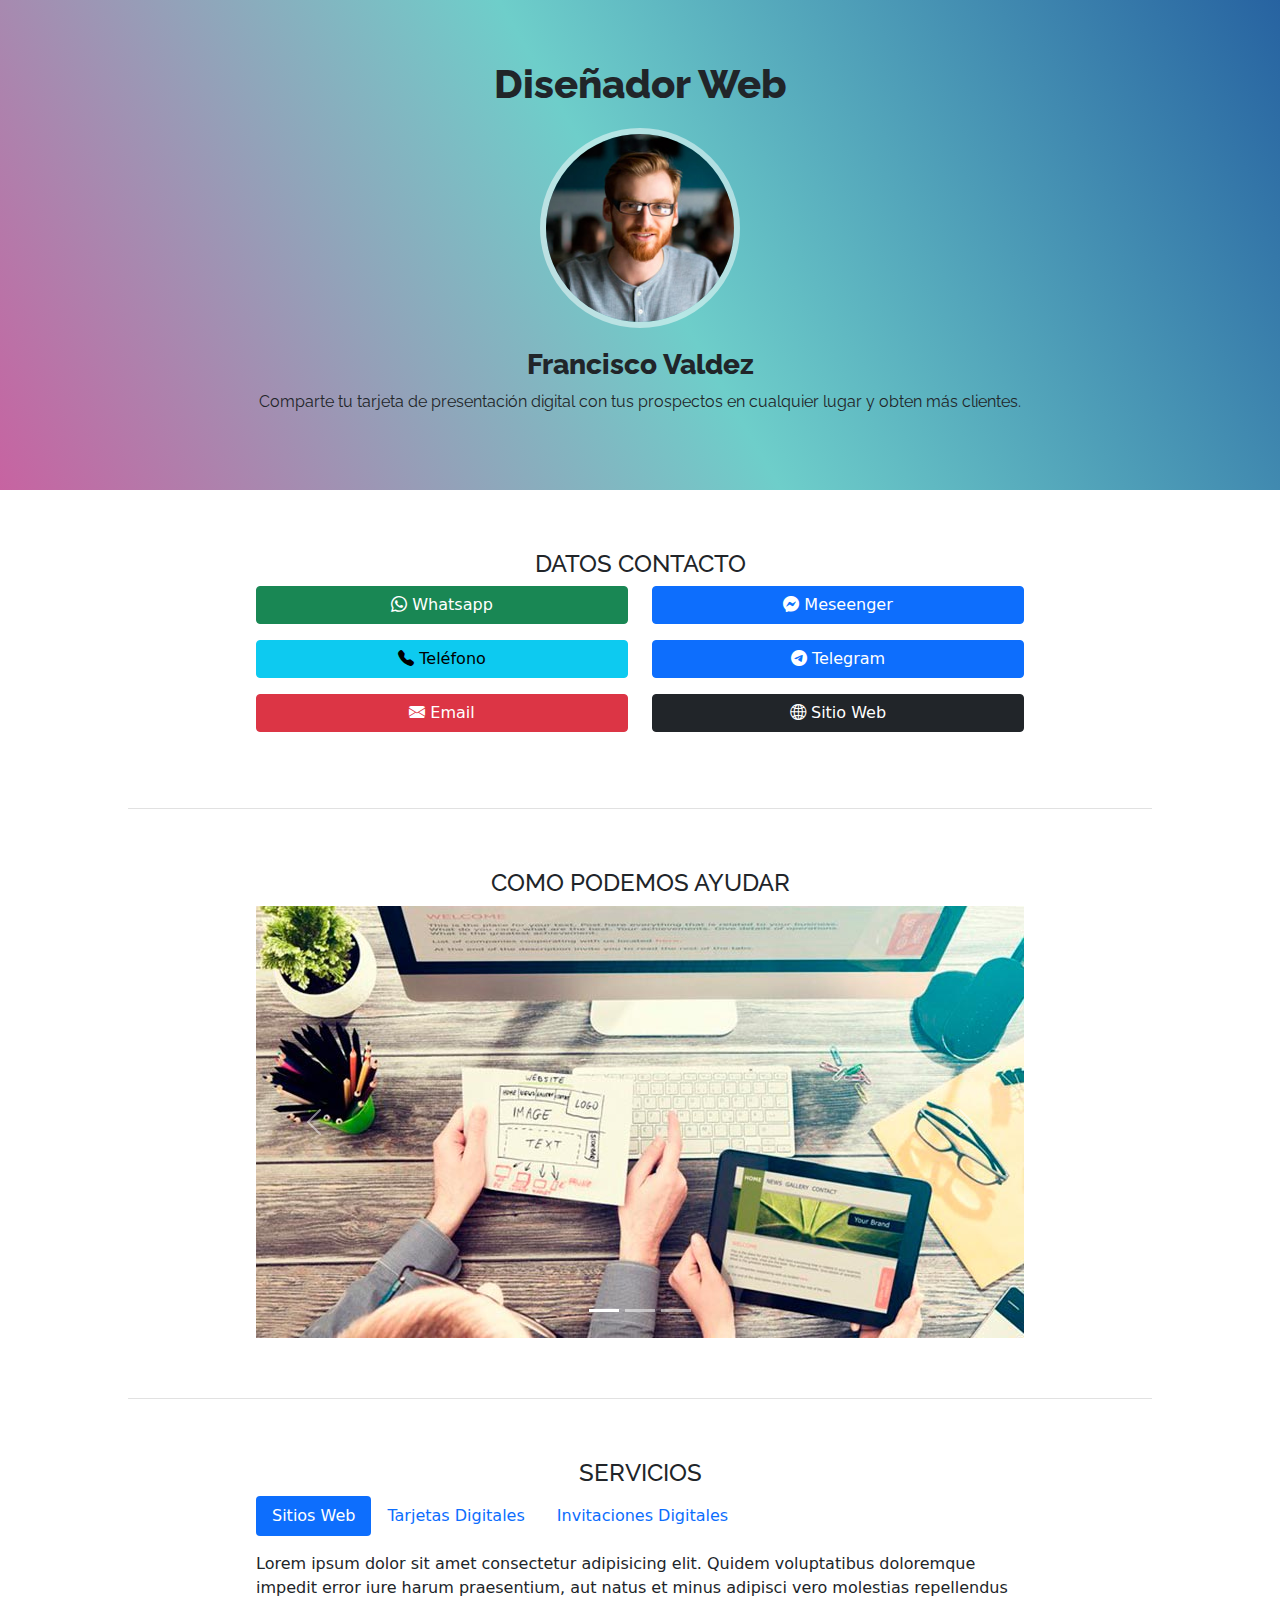
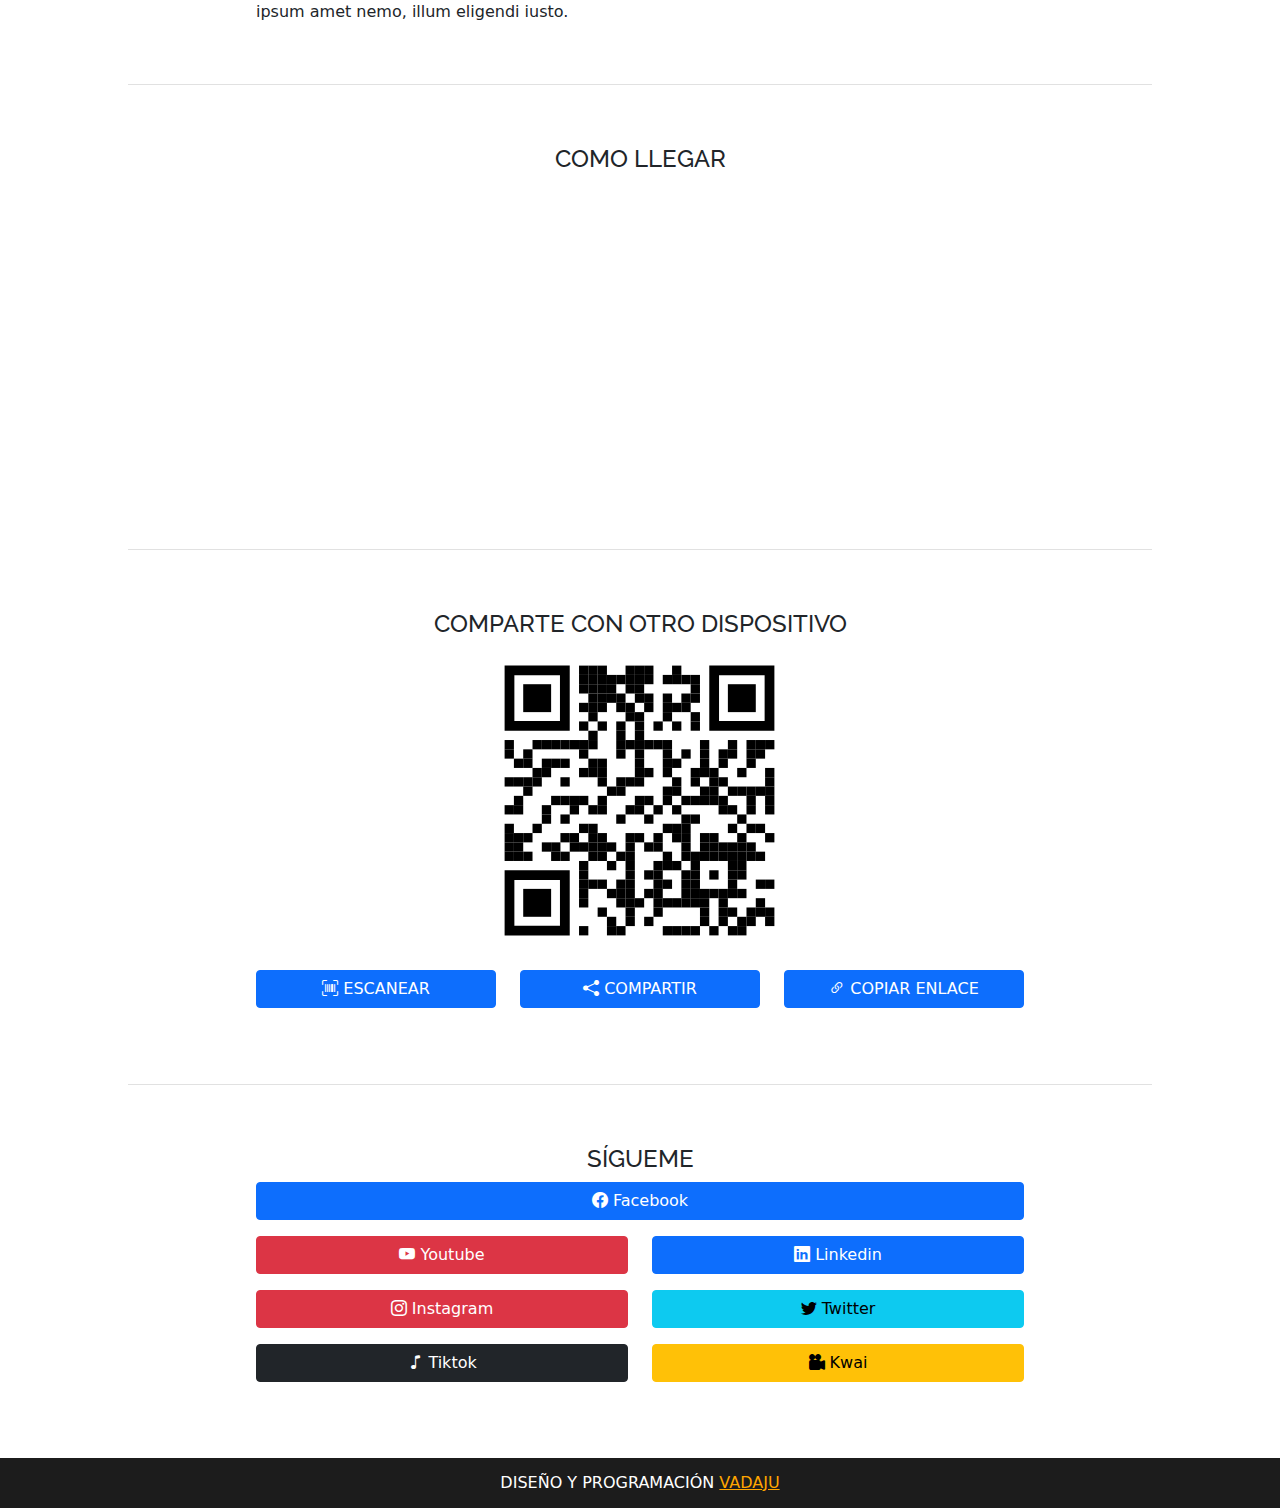
==== index.html @ 206df7e9 "se cambio el titulo de la pagina" ====
<!doctype html>
<html lang="en">
  <head>
    <!-- Required meta tags -->
    <meta charset="utf-8">
    <meta name="viewport" content="width=device-width, initial-scale=1">

    <!-- Bootstrap CSS -->
    <link href="css/bootstrap.css" rel="stylesheet">
    <link rel="stylesheet" href="https://cdn.jsdelivr.net/npm/bootstrap-icons@1.6.1/font/bootstrap-icons.css">
    <link href="css/main.css" rel="stylesheet">

    <link href="https://fonts.googleapis.com/css2?family=Raleway&display=swap" rel="stylesheet">

    <title>Tarjeta Digital</title>
  </head>
  <body>
    
    <div class="container-fluid bloque-1 d-flex justify-content-center">
      <div class="espacio-bloque">
        <h1>Diseñador Web</h1>
        <img src="img/franisco-valdez-perfil.jpg" class="foto-perfil" alt="Francisco Valdez">
        <h3>Francisco Valdez</h3>
        <p>Comparte tu tarjeta de presentación digital con tus prospectos en cualquier lugar y obten más clientes.</p>
      </div>
    </div>

    <div class="container-fluid d-flex justify-content-center">
      <div class="espacio-bloque">
        <h4>DATOS CONTACTO</h4>
        <div class="row">
          <div class="col-12 col-sm-6 d-grid mb-3">
            <button class="btn btn-success" type="button"><i class="bi bi-whatsapp"></i> Whatsapp</button>
          </div>
          <div class="col-12 col-sm-6 d-grid mb-3">
            <button class="btn btn-primary" type="button"><i class="bi bi-messenger"></i> Meseenger</button>
          </div>
        </div>
        <div class="row">
          <div class="col-12 col-sm-6 d-grid mb-3">
            <button class="btn btn-info" type="button"><i class="bi bi-telephone-fill"></i> Teléfono</button>
          </div>
          <div class="col-12 col-sm-6 d-grid mb-3">
            <button class="btn btn-primary" type="button"><i class="bi bi-telegram"></i> Telegram</button>
          </div>
        </div>
        <div class="row">
          <div class="col-12 col-sm-6 d-grid mb-3">
            <button class="btn btn-danger" type="button"><i class="bi bi-envelope-fill"></i> Email</button>
          </div>
          <div class="col-12 col-sm-6 d-grid mb-3">
            <button class="btn btn-dark" type="button"><i class="bi bi-globe2"></i> Sitio Web</button>
          </div>
        </div>
      </div>
    </div>

    <div class="separador-bloque"></div>

    <div class="container-fluid d-flex justify-content-center">
      <div class="espacio-bloque">
        <h4>COMO PODEMOS AYUDAR</h4>
        <div id="carouselExampleIndicators" class="carousel slide" data-bs-ride="carousel">
          <div class="carousel-indicators">
            <button type="button" data-bs-target="#carouselExampleIndicators" data-bs-slide-to="0" class="active" aria-current="true" aria-label="Slide 1"></button>
            <button type="button" data-bs-target="#carouselExampleIndicators" data-bs-slide-to="1" aria-label="Slide 2"></button>
            <button type="button" data-bs-target="#carouselExampleIndicators" data-bs-slide-to="2" aria-label="Slide 3"></button>
          </div>
          <div class="carousel-inner">
            <div class="carousel-item active">
              <img src="img/slide-1.jpg" class="d-block w-100" alt="...">
            </div>
            <div class="carousel-item">
              <img src="img/slide-2.jpg" class="d-block w-100" alt="...">
            </div>
            <div class="carousel-item">
              <img src="img/slide-3.jpg" class="d-block w-100" alt="...">
            </div>
          </div>
          <button class="carousel-control-prev" type="button" data-bs-target="#carouselExampleIndicators" data-bs-slide="prev">
            <span class="carousel-control-prev-icon" aria-hidden="true"></span>
            <span class="visually-hidden">Previous</span>
          </button>
          <button class="carousel-control-next" type="button" data-bs-target="#carouselExampleIndicators" data-bs-slide="next">
            <span class="carousel-control-next-icon" aria-hidden="true"></span>
            <span class="visually-hidden">Next</span>
          </button>
        </div>
      </div>
    </div>

    <div class="separador-bloque"></div>

    <div class="container-fluid d-flex justify-content-center">
      <div class="espacio-bloque">
        <h4>SERVICIOS</h4>
        <ul class="nav nav-pills mb-3" id="pills-tab" role="tablist">
          <li class="nav-item" role="presentation">
            <button class="nav-link active" id="pills-home-tab" data-bs-toggle="pill" data-bs-target="#pills-home" type="button" role="tab" aria-controls="pills-home" aria-selected="true">Sitios Web</button>
          </li>
          <li class="nav-item" role="presentation">
            <button class="nav-link" id="pills-profile-tab" data-bs-toggle="pill" data-bs-target="#pills-profile" type="button" role="tab" aria-controls="pills-profile" aria-selected="false">Tarjetas Digitales</button>
          </li>
          <li class="nav-item" role="presentation">
            <button class="nav-link" id="pills-contact-tab" data-bs-toggle="pill" data-bs-target="#pills-contact" type="button" role="tab" aria-controls="pills-contact" aria-selected="false">Invitaciones Digitales</button>
          </li>
        </ul>
        <div class="tab-content" id="pills-tabContent">
          <div class="tab-pane fade show active" id="pills-home" role="tabpanel" aria-labelledby="pills-home-tab">Lorem ipsum dolor sit amet consectetur adipisicing elit. Quidem voluptatibus doloremque impedit error iure harum praesentium, aut natus et minus adipisci vero molestias repellendus ipsum amet nemo, illum eligendi iusto.</div>
          <div class="tab-pane fade" id="pills-profile" role="tabpanel" aria-labelledby="pills-profile-tab">Lorem, ipsum dolor sit amet consectetur adipisicing elit. Rem laboriosam, totam illo fuga deserunt reiciendis, debitis vero quae explicabo, omnis quasi! Error voluptatum perspiciatis, ad dolorum saepe culpa cumque corrupti?</div>
          <div class="tab-pane fade" id="pills-contact" role="tabpanel" aria-labelledby="pills-contact-tab">Lorem ipsum dolor sit amet consectetur adipisicing elit. Neque ad illo quaerat tenetur tempora explicabo laboriosam inventore culpa expedita soluta obcaecati odio at, blanditiis quod id veniam sapiente officia asperiores.</div>
        </div>
      </div>
    </div>

    <div class="separador-bloque"></div>
    
    <div class="container-fluid d-flex justify-content-center">
      <div class="espacio-bloque">
        <h4>COMO LLEGAR</h4>
        <div>
          <iframe src="https://www.google.com/maps/embed?pb=!1m18!1m12!1m3!1d1851.2376611708403!2d-102.28828093045641!3d21.877764868538048!2m3!1f0!2f0!3f0!3m2!1i1024!2i768!4f13.1!3m3!1m2!1s0x8429ee7128326fd7%3A0x644350265171bc97!2sEl%20Llanito%2C%2020240%20Aguascalientes%2C%20Ags.!5e0!3m2!1ses-419!2smx!4v1634707109659!5m2!1ses-419!2smx" width="100%" height="300" style="border:0;" allowfullscreen="" loading="lazy"></iframe>
        </div>
      </div>
    </div>

    <div class="separador-bloque"></div>

    <div class="container-fluid d-flex justify-content-center">
      <div class="espacio-bloque">
        <h4>COMPARTE CON OTRO DISPOSITIVO</h4>
        <div class="row">
          <div class="col-12 d-grid mb-3 d-flex justify-content-center">
            <object data="img/qr-code.svg" type="image/svg+xml" style="width: 40%;"></object>
          </div>
        </div>
        <div class="row">
          <div class="col-12 col-sm-4 d-grid mb-3">
            <button type="button" class="btn btn-primary" data-bs-toggle="modal" data-bs-target="#exampleModal"><i class="bi bi-upc-scan"></i> ESCANEAR</button>
          </div>
          <div class="col-12 col-sm-4 d-grid mb-3">
            <button type="button" class="btn btn-primary"><i class="bi bi-share-fill"></i> COMPARTIR</button>
          </div>
          <div class="col-12 col-sm-4 d-grid mb-3">
            <button type="button" class="btn btn-primary"><i class="bi bi-link-45deg"></i> COPIAR ENLACE</button>
          </div>
        </div>
        <div class="modal fade" id="exampleModal" tabindex="-1" aria-labelledby="exampleModalLabel" aria-hidden="true">
          <div class="modal-dialog modal-fullscreen">
            <div class="modal-content">
              <div class="modal-header">
                <h5 class="modal-title" id="exampleModalLabel">Escanea el código.</h5>
                <button type="button" class="btn-close" data-bs-dismiss="modal" aria-label="Close"></button>
              </div>
              <div class="modal-body d-flex align-items-center" style="padding: 0px;">
                <object data="img/qr-code.svg" type="image/svg+xml" style="width: 100%; height: 100%;"></object>
              </div>
              <div class="modal-footer">
                <button type="button" class="btn btn-secondary" data-bs-dismiss="modal">Cerrar</button>
              </div>
            </div>
          </div>
        </div>
      </div>
    </div>

    <div class="separador-bloque"></div>
    
    <div class="container-fluid d-flex justify-content-center">
      <div class="espacio-bloque">
        <h4>SÍGUEME</h4>
        <div class="row">
          <div class="col-12 d-grid mb-3">
            <button class="btn btn-primary" type="button"><i class="bi bi-facebook"></i> Facebook</button>
          </div>
        </div>
        <div class="row">
          <div class="col-12 col-sm-6 d-grid mb-3">
            <button class="btn btn-danger" type="button"><i class="bi bi-youtube"></i> Youtube</button>
          </div>
          <div class="col-12 col-sm-6 d-grid mb-3">
            <button class="btn btn-primary" type="button"><i class="bi bi-linkedin"></i> Linkedin</button>
          </div>
        </div>
        <div class="row">
          <div class="col-12 col-sm-6 d-grid mb-3">
            <button class="btn btn-danger" type="button"><i class="bi bi-instagram"></i> Instagram</button>
          </div>
          <div class="col-12 col-sm-6 d-grid mb-3">
            <button class="btn btn-info" type="button"><i class="bi bi-twitter"></i> Twitter</button>
          </div>
        </div>
        <div class="row">
          <div class="col-12 col-sm-6 d-grid mb-3">
            <button class="btn btn-dark" type="button"><i class="bi bi-music-note"></i> Tiktok</button>
          </div>
          <div class="col-12 col-sm-6 d-grid mb-3">
            <button class="btn btn-warning" type="button"><i class="bi bi-camera-reels-fill"></i> Kwai</button>
          </div>
        </div>
      </div>
    </div>

    <div class="pie d-flex justify-content-center align-items-center">
      <span class="texto-pie">DISEÑO Y PROGRAMACIÓN <a href="https://vadaju.github.io/" target="_blank">VADAJU</a></span>
    </div>


    <script src="js/bootstrap.bundle.js"></script>
    <script src="js/bootstrap.js"></script>

  </body>
</html>
---- css/main.css ----
.bloque-1{
    background: rgb(199,99,161);
    background: linear-gradient(60deg, rgba(199,99,161,1) 0%, rgba(110,206,202,1) 50%, rgba(39,99,161,1) 100%);
}
.espacio-bloque{
    max-width: 768px;
    width: 100%;
    height: calc(100% - 60px);
    margin:  60px 0px;
}
    .espacio-bloque h1, h3{
        text-align: center;
        font-weight:800;
        font-family: 'Raleway', sans-serif;
    }
    .espacio-bloque h4{
        text-align: center;
        font-family: 'Raleway', sans-serif;
    }
    .espacio-bloque .foto-perfil{
        width: 200px;
        height: 200px;
        border-radius: 50%;
        border: 6px solid rgba(255, 255, 255, 0.5);
        display: block;
        margin: auto;
        margin-top: 20px;
        margin-bottom: 20px;
    }
    .espacio-bloque p{
        text-align: center;
        font-family: 'Raleway', sans-serif;
    }
.separador-bloque{
    width: 80%;
    height: 1px;
    background-color: #e1e1e1;
    display: block;
    margin: auto;
}
.pie{
    background-color: #1c1c1c;
    width: 100%;
    height: 50px;
}
    .pie span{
        color: #fff;
    }
    .pie a{
        /* text-decoration: none; */
        color: orange;
    }
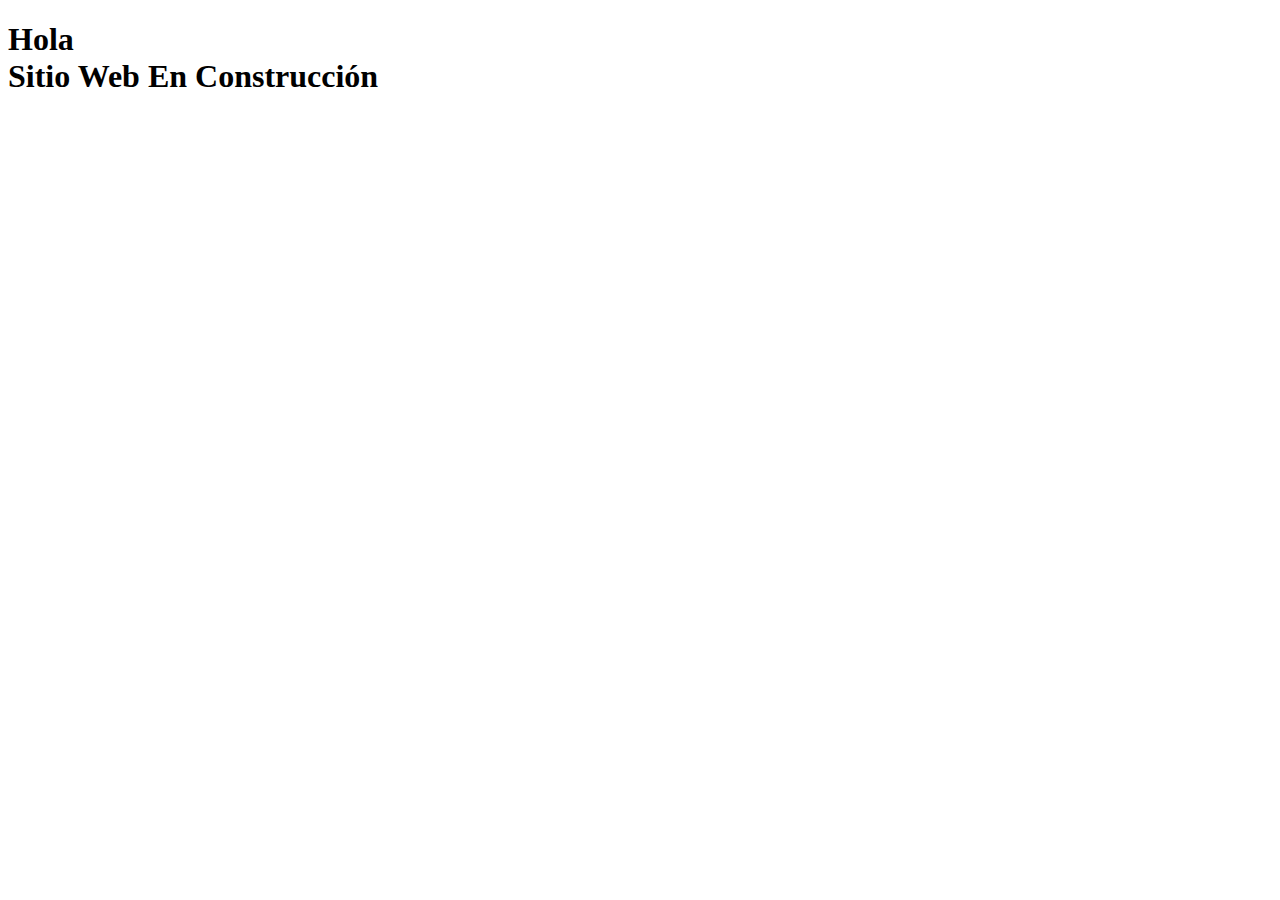
==== commit 7c0ebdf8: "se cambio de carpeta la tarjeta digital de ejemplo" ====
--- a/index.html
+++ b/index.html
@@ -6,208 +6,22 @@
     <meta name="viewport" content="width=device-width, initial-scale=1">
 
     <!-- Bootstrap CSS -->
-    <link href="css/bootstrap.css" rel="stylesheet">
-    <link rel="stylesheet" href="https://cdn.jsdelivr.net/npm/bootstrap-icons@1.6.1/font/bootstrap-icons.css">
-    <link href="css/main.css" rel="stylesheet">
+    <link href="https://cdn.jsdelivr.net/npm/bootstrap@5.1.3/dist/css/bootstrap.min.css" rel="stylesheet" integrity="sha384-1BmE4kWBq78iYhFldvKuhfTAU6auU8tT94WrHftjDbrCEXSU1oBoqyl2QvZ6jIW3" crossorigin="anonymous">
 
-    <link href="https://fonts.googleapis.com/css2?family=Raleway&display=swap" rel="stylesheet">
-
-    <title>Tarjeta Digital</title>
+    <title>Bienvenid@</title>
   </head>
   <body>
-    
-    <div class="container-fluid bloque-1 d-flex justify-content-center">
-      <div class="espacio-bloque">
-        <h1>Diseñador Web</h1>
-        <img src="img/franisco-valdez-perfil.jpg" class="foto-perfil" alt="Francisco Valdez">
-        <h3>Francisco Valdez</h3>
-        <p>Comparte tu tarjeta de presentación digital con tus prospectos en cualquier lugar y obten más clientes.</p>
-      </div>
-    </div>
+    <h1 class="text-center mt-5 display-4 text-primary">Hola<br/>Sitio Web En Construcción</h1>
 
-    <div class="container-fluid d-flex justify-content-center">
-      <div class="espacio-bloque">
-        <h4>DATOS CONTACTO</h4>
-        <div class="row">
-          <div class="col-12 col-sm-6 d-grid mb-3">
-            <button class="btn btn-success" type="button"><i class="bi bi-whatsapp"></i> Whatsapp</button>
-          </div>
-          <div class="col-12 col-sm-6 d-grid mb-3">
-            <button class="btn btn-primary" type="button"><i class="bi bi-messenger"></i> Meseenger</button>
-          </div>
-        </div>
-        <div class="row">
-          <div class="col-12 col-sm-6 d-grid mb-3">
-            <button class="btn btn-info" type="button"><i class="bi bi-telephone-fill"></i> Teléfono</button>
-          </div>
-          <div class="col-12 col-sm-6 d-grid mb-3">
-            <button class="btn btn-primary" type="button"><i class="bi bi-telegram"></i> Telegram</button>
-          </div>
-        </div>
-        <div class="row">
-          <div class="col-12 col-sm-6 d-grid mb-3">
-            <button class="btn btn-danger" type="button"><i class="bi bi-envelope-fill"></i> Email</button>
-          </div>
-          <div class="col-12 col-sm-6 d-grid mb-3">
-            <button class="btn btn-dark" type="button"><i class="bi bi-globe2"></i> Sitio Web</button>
-          </div>
-        </div>
-      </div>
-    </div>
+    <!-- Optional JavaScript; choose one of the two! -->
 
-    <div class="separador-bloque"></div>
+    <!-- Option 1: Bootstrap Bundle with Popper -->
+    <script src="https://cdn.jsdelivr.net/npm/bootstrap@5.1.3/dist/js/bootstrap.bundle.min.js" integrity="sha384-ka7Sk0Gln4gmtz2MlQnikT1wXgYsOg+OMhuP+IlRH9sENBO0LRn5q+8nbTov4+1p" crossorigin="anonymous"></script>
 
-    <div class="container-fluid d-flex justify-content-center">
-      <div class="espacio-bloque">
-        <h4>COMO PODEMOS AYUDAR</h4>
-        <div id="carouselExampleIndicators" class="carousel slide" data-bs-ride="carousel">
-          <div class="carousel-indicators">
-            <button type="button" data-bs-target="#carouselExampleIndicators" data-bs-slide-to="0" class="active" aria-current="true" aria-label="Slide 1"></button>
-            <button type="button" data-bs-target="#carouselExampleIndicators" data-bs-slide-to="1" aria-label="Slide 2"></button>
-            <button type="button" data-bs-target="#carouselExampleIndicators" data-bs-slide-to="2" aria-label="Slide 3"></button>
-          </div>
-          <div class="carousel-inner">
-            <div class="carousel-item active">
-              <img src="img/slide-1.jpg" class="d-block w-100" alt="...">
-            </div>
-            <div class="carousel-item">
-              <img src="img/slide-2.jpg" class="d-block w-100" alt="...">
-            </div>
-            <div class="carousel-item">
-              <img src="img/slide-3.jpg" class="d-block w-100" alt="...">
-            </div>
-          </div>
-          <button class="carousel-control-prev" type="button" data-bs-target="#carouselExampleIndicators" data-bs-slide="prev">
-            <span class="carousel-control-prev-icon" aria-hidden="true"></span>
-            <span class="visually-hidden">Previous</span>
-          </button>
-          <button class="carousel-control-next" type="button" data-bs-target="#carouselExampleIndicators" data-bs-slide="next">
-            <span class="carousel-control-next-icon" aria-hidden="true"></span>
-            <span class="visually-hidden">Next</span>
-          </button>
-        </div>
-      </div>
-    </div>
-
-    <div class="separador-bloque"></div>
-
-    <div class="container-fluid d-flex justify-content-center">
-      <div class="espacio-bloque">
-        <h4>SERVICIOS</h4>
-        <ul class="nav nav-pills mb-3" id="pills-tab" role="tablist">
-          <li class="nav-item" role="presentation">
-            <button class="nav-link active" id="pills-home-tab" data-bs-toggle="pill" data-bs-target="#pills-home" type="button" role="tab" aria-controls="pills-home" aria-selected="true">Sitios Web</button>
-          </li>
-          <li class="nav-item" role="presentation">
-            <button class="nav-link" id="pills-profile-tab" data-bs-toggle="pill" data-bs-target="#pills-profile" type="button" role="tab" aria-controls="pills-profile" aria-selected="false">Tarjetas Digitales</button>
-          </li>
-          <li class="nav-item" role="presentation">
-            <button class="nav-link" id="pills-contact-tab" data-bs-toggle="pill" data-bs-target="#pills-contact" type="button" role="tab" aria-controls="pills-contact" aria-selected="false">Invitaciones Digitales</button>
-          </li>
-        </ul>
-        <div class="tab-content" id="pills-tabContent">
-          <div class="tab-pane fade show active" id="pills-home" role="tabpanel" aria-labelledby="pills-home-tab">Lorem ipsum dolor sit amet consectetur adipisicing elit. Quidem voluptatibus doloremque impedit error iure harum praesentium, aut natus et minus adipisci vero molestias repellendus ipsum amet nemo, illum eligendi iusto.</div>
-          <div class="tab-pane fade" id="pills-profile" role="tabpanel" aria-labelledby="pills-profile-tab">Lorem, ipsum dolor sit amet consectetur adipisicing elit. Rem laboriosam, totam illo fuga deserunt reiciendis, debitis vero quae explicabo, omnis quasi! Error voluptatum perspiciatis, ad dolorum saepe culpa cumque corrupti?</div>
-          <div class="tab-pane fade" id="pills-contact" role="tabpanel" aria-labelledby="pills-contact-tab">Lorem ipsum dolor sit amet consectetur adipisicing elit. Neque ad illo quaerat tenetur tempora explicabo laboriosam inventore culpa expedita soluta obcaecati odio at, blanditiis quod id veniam sapiente officia asperiores.</div>
-        </div>
-      </div>
-    </div>
-
-    <div class="separador-bloque"></div>
-    
-    <div class="container-fluid d-flex justify-content-center">
-      <div class="espacio-bloque">
-        <h4>COMO LLEGAR</h4>
-        <div>
-          <iframe src="https://www.google.com/maps/embed?pb=!1m18!1m12!1m3!1d1851.2376611708403!2d-102.28828093045641!3d21.877764868538048!2m3!1f0!2f0!3f0!3m2!1i1024!2i768!4f13.1!3m3!1m2!1s0x8429ee7128326fd7%3A0x644350265171bc97!2sEl%20Llanito%2C%2020240%20Aguascalientes%2C%20Ags.!5e0!3m2!1ses-419!2smx!4v1634707109659!5m2!1ses-419!2smx" width="100%" height="300" style="border:0;" allowfullscreen="" loading="lazy"></iframe>
-        </div>
-      </div>
-    </div>
-
-    <div class="separador-bloque"></div>
-
-    <div class="container-fluid d-flex justify-content-center">
-      <div class="espacio-bloque">
-        <h4>COMPARTE CON OTRO DISPOSITIVO</h4>
-        <div class="row">
-          <div class="col-12 d-grid mb-3 d-flex justify-content-center">
-            <object data="img/qr-code.svg" type="image/svg+xml" style="width: 40%;"></object>
-          </div>
-        </div>
-        <div class="row">
-          <div class="col-12 col-sm-4 d-grid mb-3">
-            <button type="button" class="btn btn-primary" data-bs-toggle="modal" data-bs-target="#exampleModal"><i class="bi bi-upc-scan"></i> ESCANEAR</button>
-          </div>
-          <div class="col-12 col-sm-4 d-grid mb-3">
-            <button type="button" class="btn btn-primary"><i class="bi bi-share-fill"></i> COMPARTIR</button>
-          </div>
-          <div class="col-12 col-sm-4 d-grid mb-3">
-            <button type="button" class="btn btn-primary"><i class="bi bi-link-45deg"></i> COPIAR ENLACE</button>
-          </div>
-        </div>
-        <div class="modal fade" id="exampleModal" tabindex="-1" aria-labelledby="exampleModalLabel" aria-hidden="true">
-          <div class="modal-dialog modal-fullscreen">
-            <div class="modal-content">
-              <div class="modal-header">
-                <h5 class="modal-title" id="exampleModalLabel">Escanea el código.</h5>
-                <button type="button" class="btn-close" data-bs-dismiss="modal" aria-label="Close"></button>
-              </div>
-              <div class="modal-body d-flex align-items-center" style="padding: 0px;">
-                <object data="img/qr-code.svg" type="image/svg+xml" style="width: 100%; height: 100%;"></object>
-              </div>
-              <div class="modal-footer">
-                <button type="button" class="btn btn-secondary" data-bs-dismiss="modal">Cerrar</button>
-              </div>
-            </div>
-          </div>
-        </div>
-      </div>
-    </div>
-
-    <div class="separador-bloque"></div>
-    
-    <div class="container-fluid d-flex justify-content-center">
-      <div class="espacio-bloque">
-        <h4>SÍGUEME</h4>
-        <div class="row">
-          <div class="col-12 d-grid mb-3">
-            <button class="btn btn-primary" type="button"><i class="bi bi-facebook"></i> Facebook</button>
-          </div>
-        </div>
-        <div class="row">
-          <div class="col-12 col-sm-6 d-grid mb-3">
-            <button class="btn btn-danger" type="button"><i class="bi bi-youtube"></i> Youtube</button>
-          </div>
-          <div class="col-12 col-sm-6 d-grid mb-3">
-            <button class="btn btn-primary" type="button"><i class="bi bi-linkedin"></i> Linkedin</button>
-          </div>
-        </div>
-        <div class="row">
-          <div class="col-12 col-sm-6 d-grid mb-3">
-            <button class="btn btn-danger" type="button"><i class="bi bi-instagram"></i> Instagram</button>
-          </div>
-          <div class="col-12 col-sm-6 d-grid mb-3">
-            <button class="btn btn-info" type="button"><i class="bi bi-twitter"></i> Twitter</button>
-          </div>
-        </div>
-        <div class="row">
-          <div class="col-12 col-sm-6 d-grid mb-3">
-            <button class="btn btn-dark" type="button"><i class="bi bi-music-note"></i> Tiktok</button>
-          </div>
-          <div class="col-12 col-sm-6 d-grid mb-3">
-            <button class="btn btn-warning" type="button"><i class="bi bi-camera-reels-fill"></i> Kwai</button>
-          </div>
-        </div>
-      </div>
-    </div>
-
-    <div class="pie d-flex justify-content-center align-items-center">
-      <span class="texto-pie">DISEÑO Y PROGRAMACIÓN <a href="https://vadaju.github.io/" target="_blank">VADAJU</a></span>
-    </div>
-
-
-    <script src="js/bootstrap.bundle.js"></script>
-    <script src="js/bootstrap.js"></script>
-
+    <!-- Option 2: Separate Popper and Bootstrap JS -->
+    <!--
+    <script src="https://cdn.jsdelivr.net/npm/@popperjs/core@2.10.2/dist/umd/popper.min.js" integrity="sha384-7+zCNj/IqJ95wo16oMtfsKbZ9ccEh31eOz1HGyDuCQ6wgnyJNSYdrPa03rtR1zdB" crossorigin="anonymous"></script>
+    <script src="https://cdn.jsdelivr.net/npm/bootstrap@5.1.3/dist/js/bootstrap.min.js" integrity="sha384-QJHtvGhmr9XOIpI6YVutG+2QOK9T+ZnN4kzFN1RtK3zEFEIsxhlmWl5/YESvpZ13" crossorigin="anonymous"></script>
+    -->
   </body>
 </html>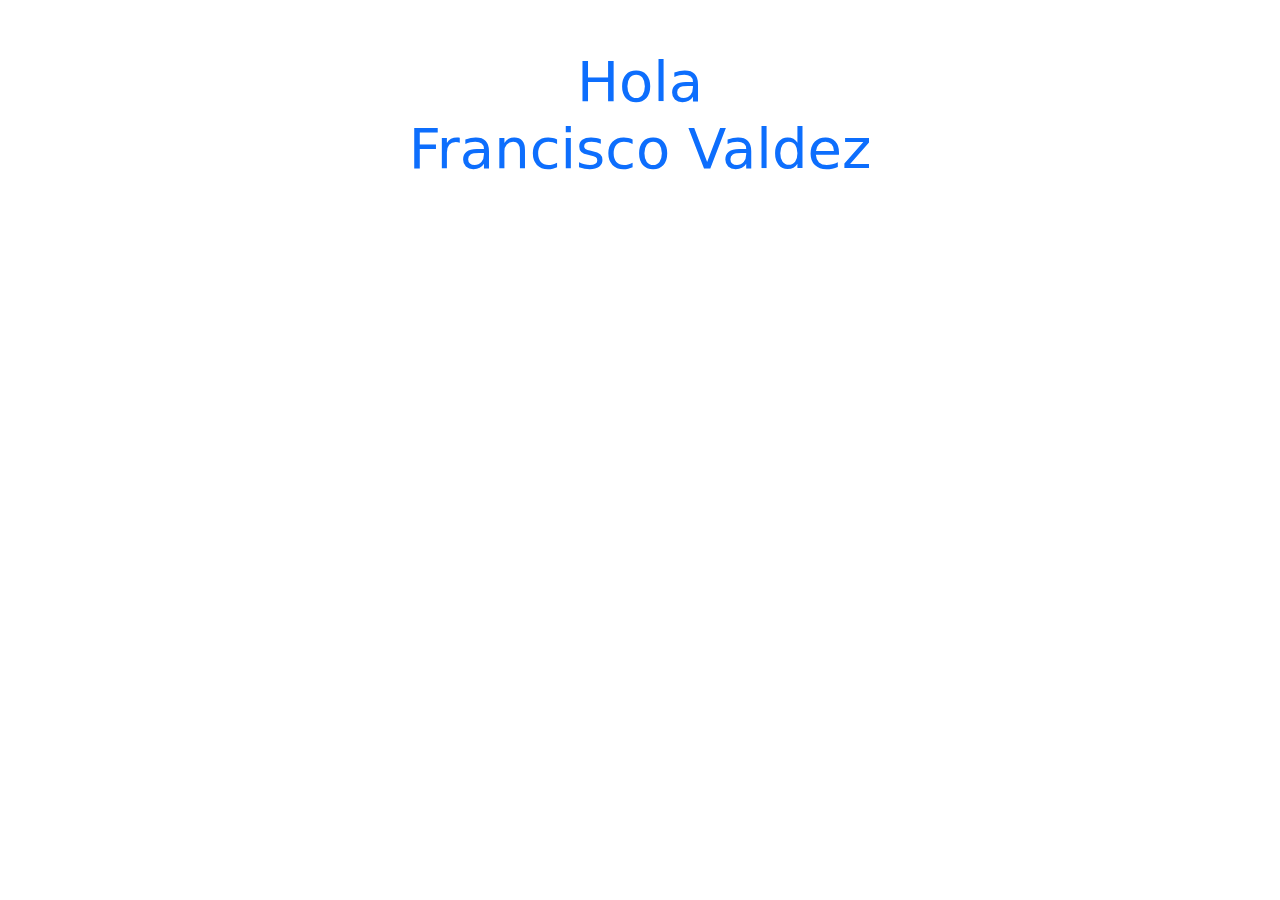
==== commit 1af76136: "se actualizo a español" ====
--- a/index.html
+++ b/index.html
@@ -1,27 +1,21 @@
 <!doctype html>
-<html lang="en">
+<html lang="es">
   <head>
     <!-- Required meta tags -->
     <meta charset="utf-8">
     <meta name="viewport" content="width=device-width, initial-scale=1">
 
     <!-- Bootstrap CSS -->
-    <link href="https://cdn.jsdelivr.net/npm/bootstrap@5.1.3/dist/css/bootstrap.min.css" rel="stylesheet" integrity="sha384-1BmE4kWBq78iYhFldvKuhfTAU6auU8tT94WrHftjDbrCEXSU1oBoqyl2QvZ6jIW3" crossorigin="anonymous">
+    <link href="css/bootstrap.css" rel="stylesheet">
 
-    <title>Bienvenid@</title>
+    <title>Bienvenido Juan Valdez</title>
   </head>
   <body>
-    <h1 class="text-center mt-5 display-4 text-primary">Hola<br/>Sitio Web En Construcción</h1>
+    <h1 class="text-center mt-5 display-4 text-primary">Hola<br/>Francisco Valdez</h1>
 
-    <!-- Optional JavaScript; choose one of the two! -->
 
-    <!-- Option 1: Bootstrap Bundle with Popper -->
-    <script src="https://cdn.jsdelivr.net/npm/bootstrap@5.1.3/dist/js/bootstrap.bundle.min.js" integrity="sha384-ka7Sk0Gln4gmtz2MlQnikT1wXgYsOg+OMhuP+IlRH9sENBO0LRn5q+8nbTov4+1p" crossorigin="anonymous"></script>
+    <script src="js/bootstrap.bundle.js"></script>
+    <script src="js/bootstrap.js"></script>
 
-    <!-- Option 2: Separate Popper and Bootstrap JS -->
-    <!--
-    <script src="https://cdn.jsdelivr.net/npm/@popperjs/core@2.10.2/dist/umd/popper.min.js" integrity="sha384-7+zCNj/IqJ95wo16oMtfsKbZ9ccEh31eOz1HGyDuCQ6wgnyJNSYdrPa03rtR1zdB" crossorigin="anonymous"></script>
-    <script src="https://cdn.jsdelivr.net/npm/bootstrap@5.1.3/dist/js/bootstrap.min.js" integrity="sha384-QJHtvGhmr9XOIpI6YVutG+2QOK9T+ZnN4kzFN1RtK3zEFEIsxhlmWl5/YESvpZ13" crossorigin="anonymous"></script>
-    -->
   </body>
 </html>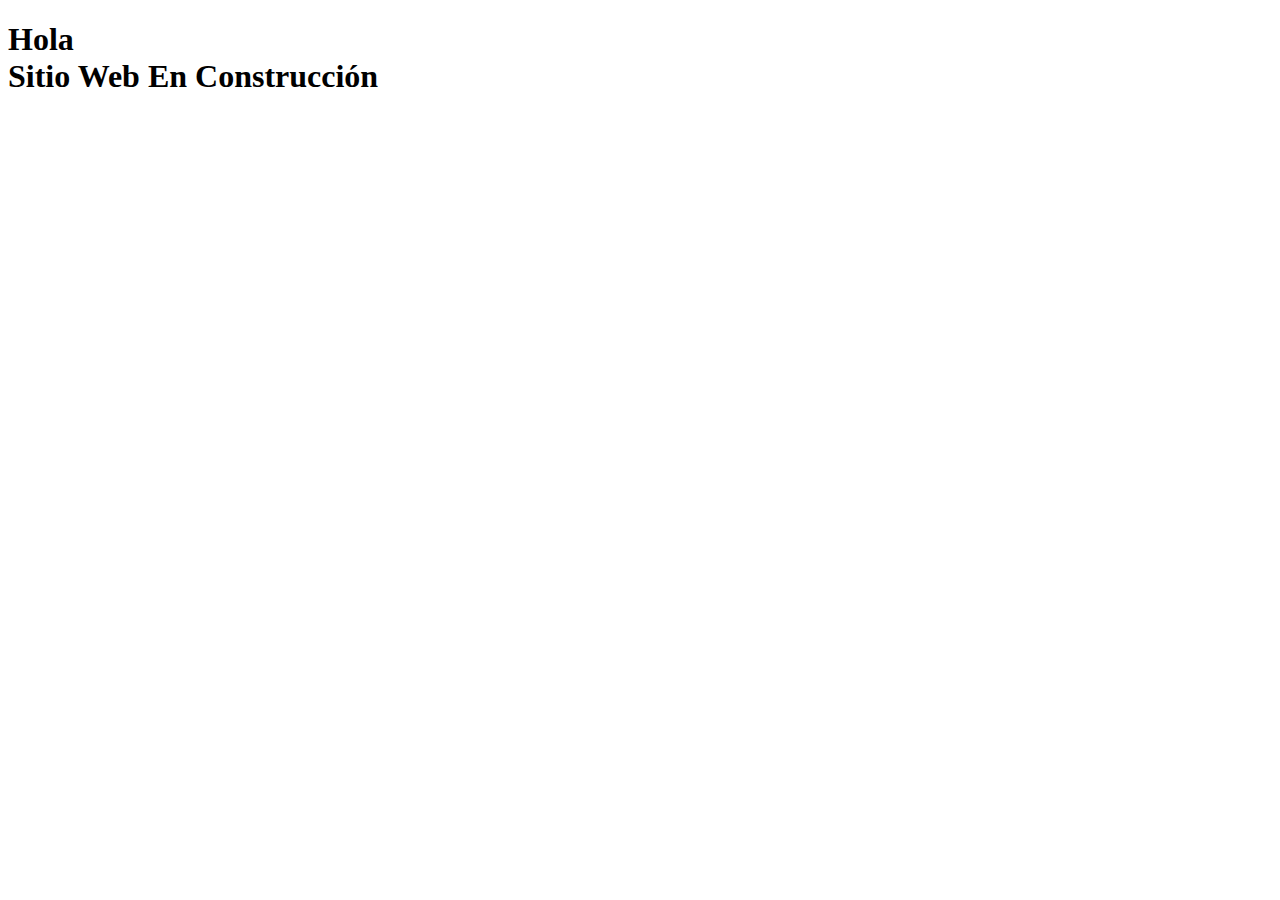
==== commit 1cef19d2: "Merge branch 'main' of https://github.com/vadaju/vadaju.github.io" ====
--- a/index.html
+++ b/index.html
@@ -6,16 +6,22 @@
     <meta name="viewport" content="width=device-width, initial-scale=1">
 
     <!-- Bootstrap CSS -->
-    <link href="css/bootstrap.css" rel="stylesheet">
+    <link href="https://cdn.jsdelivr.net/npm/bootstrap@5.1.3/dist/css/bootstrap.min.css" rel="stylesheet" integrity="sha384-1BmE4kWBq78iYhFldvKuhfTAU6auU8tT94WrHftjDbrCEXSU1oBoqyl2QvZ6jIW3" crossorigin="anonymous">
 
-    <title>Bienvenido Juan Valdez</title>
+    <title>Bienvenid@</title>
   </head>
   <body>
-    <h1 class="text-center mt-5 display-4 text-primary">Hola<br/>Francisco Valdez</h1>
+    <h1 class="text-center mt-5 display-4 text-primary">Hola<br/>Sitio Web En Construcción</h1>
 
+    <!-- Optional JavaScript; choose one of the two! -->
 
-    <script src="js/bootstrap.bundle.js"></script>
-    <script src="js/bootstrap.js"></script>
+    <!-- Option 1: Bootstrap Bundle with Popper -->
+    <script src="https://cdn.jsdelivr.net/npm/bootstrap@5.1.3/dist/js/bootstrap.bundle.min.js" integrity="sha384-ka7Sk0Gln4gmtz2MlQnikT1wXgYsOg+OMhuP+IlRH9sENBO0LRn5q+8nbTov4+1p" crossorigin="anonymous"></script>
 
+    <!-- Option 2: Separate Popper and Bootstrap JS -->
+    <!--
+    <script src="https://cdn.jsdelivr.net/npm/@popperjs/core@2.10.2/dist/umd/popper.min.js" integrity="sha384-7+zCNj/IqJ95wo16oMtfsKbZ9ccEh31eOz1HGyDuCQ6wgnyJNSYdrPa03rtR1zdB" crossorigin="anonymous"></script>
+    <script src="https://cdn.jsdelivr.net/npm/bootstrap@5.1.3/dist/js/bootstrap.min.js" integrity="sha384-QJHtvGhmr9XOIpI6YVutG+2QOK9T+ZnN4kzFN1RtK3zEFEIsxhlmWl5/YESvpZ13" crossorigin="anonymous"></script>
+    -->
   </body>
 </html>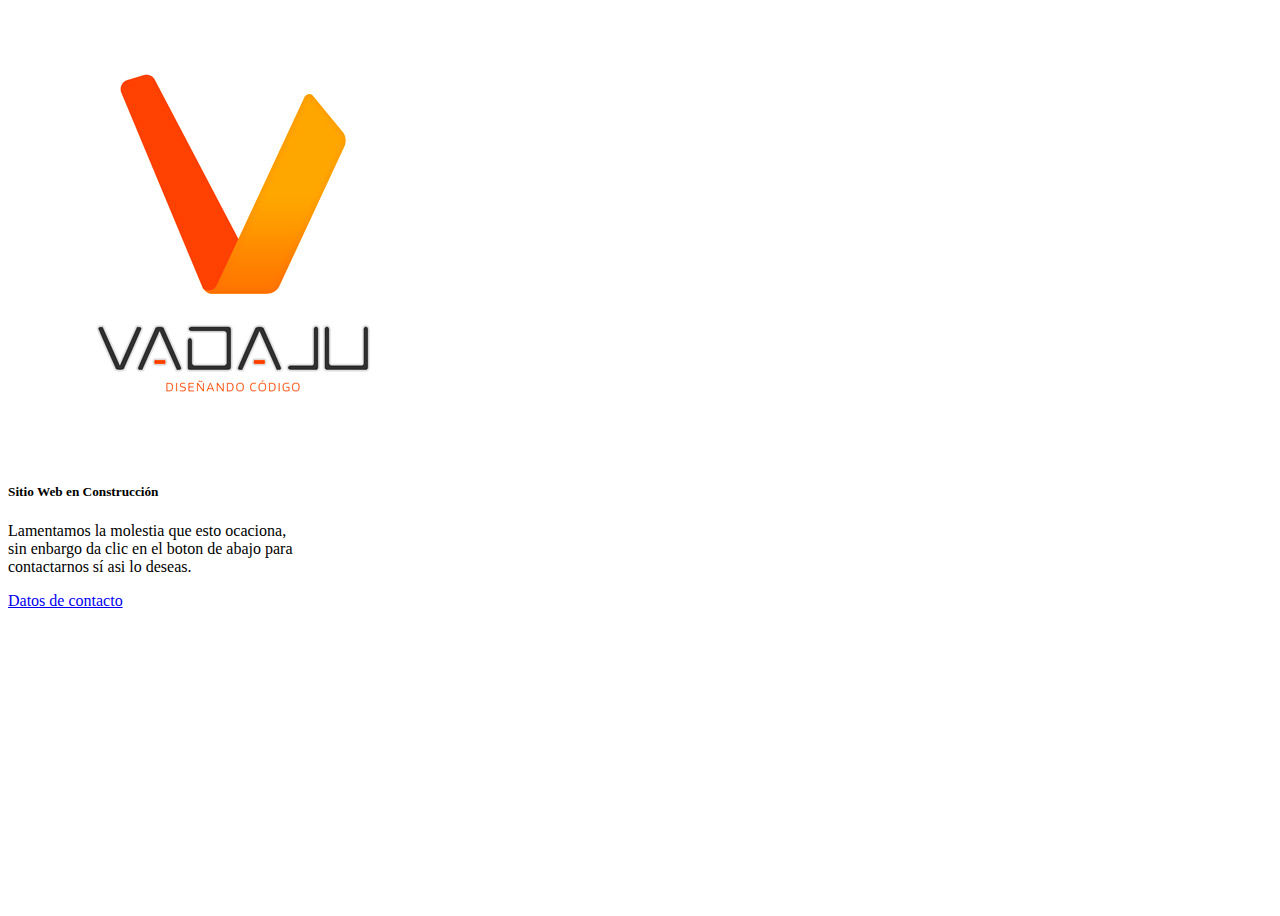
==== commit 0300b5cb: "Se acomodo la funcionalidad de la tarjeta de presentacion" ====
--- a/index.html
+++ b/index.html
@@ -6,12 +6,22 @@
     <meta name="viewport" content="width=device-width, initial-scale=1">
 
     <!-- Bootstrap CSS -->
+    <link rel="shortcut icon" type="image/x-icon" href="img/vadaju-ico.ico">
     <link href="https://cdn.jsdelivr.net/npm/bootstrap@5.1.3/dist/css/bootstrap.min.css" rel="stylesheet" integrity="sha384-1BmE4kWBq78iYhFldvKuhfTAU6auU8tT94WrHftjDbrCEXSU1oBoqyl2QvZ6jIW3" crossorigin="anonymous">
 
-    <title>Bienvenid@</title>
+    <title>VADAJU</title>
   </head>
   <body>
-    <h1 class="text-center mt-5 display-4 text-primary">Hola<br/>Sitio Web En Construcción</h1>
+    <div class="d-flex justify-content-center align-items-center" style="height: 100vh;">
+      <div class="card" style="width: 18rem;">
+        <img src="img/imagotipo-450.jpg" class="card-img-top" alt="...">
+        <div class="card-body">
+          <h5 class="card-title">Sitio Web en Construcción</h5>
+          <p class="card-text">Lamentamos la molestia que esto ocaciona, sin enbargo da clic en el boton de abajo para contactarnos sí asi lo deseas.</p>
+          <a href="https://vadaju.github.io/vadaju" class="btn btn-primary">Datos de contacto</a>
+        </div>
+      </div>
+    </div>
 
     <!-- Optional JavaScript; choose one of the two! -->
 
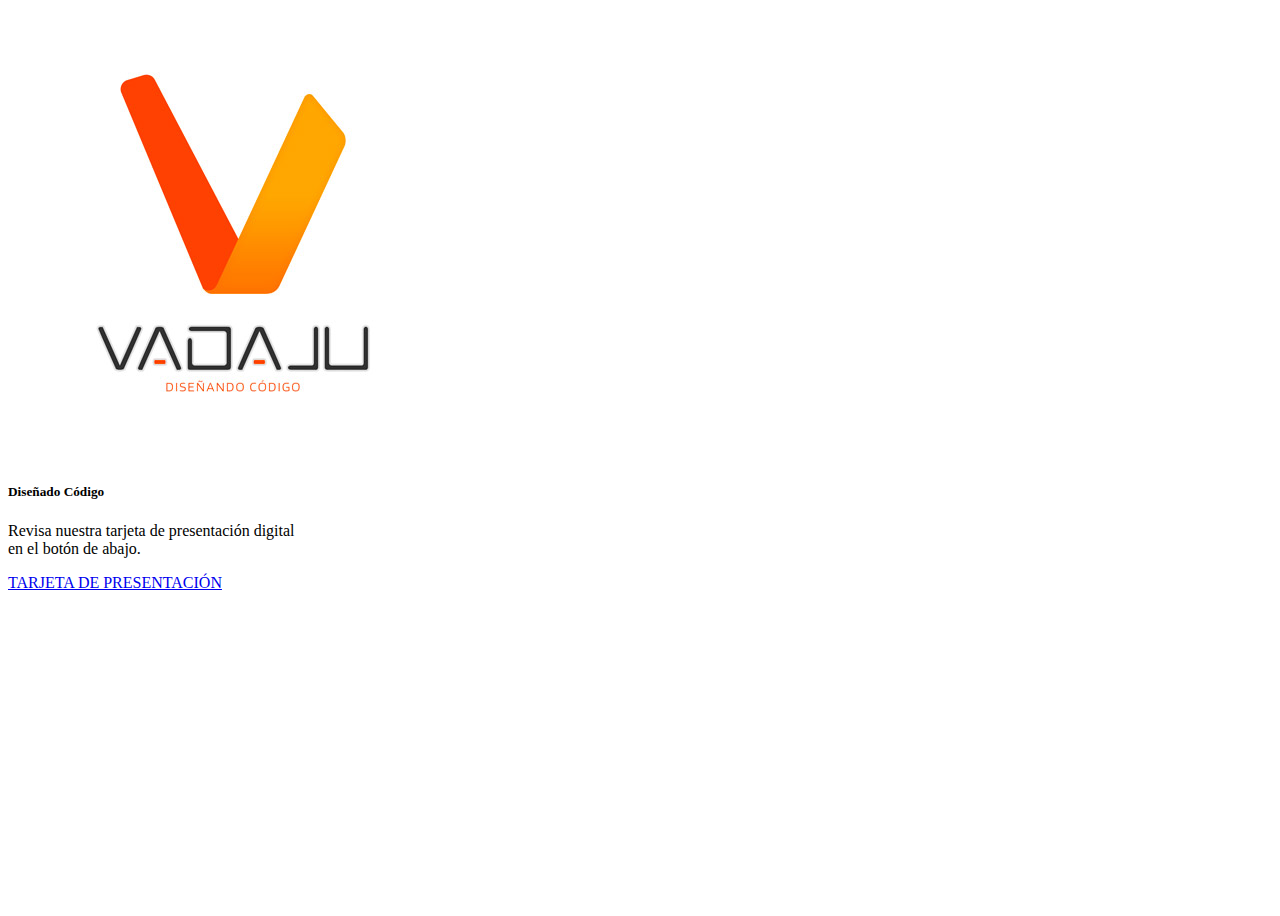
==== commit 2129a831: "se actualizo el texto de la tarjeta del sitio web" ====
--- a/index.html
+++ b/index.html
@@ -16,9 +16,9 @@
       <div class="card" style="width: 18rem;">
         <img src="img/imagotipo-450.jpg" class="card-img-top" alt="...">
         <div class="card-body">
-          <h5 class="card-title">Sitio Web en Construcción</h5>
-          <p class="card-text">Lamentamos la molestia que esto ocaciona, sin enbargo da clic en el boton de abajo para contactarnos sí asi lo deseas.</p>
-          <a href="https://vadaju.github.io/vadaju" class="btn btn-primary">Datos de contacto</a>
+          <h5 class="card-title">Diseñado Código</h5>
+          <p class="card-text">Revisa nuestra tarjeta de presentación digital en el botón de abajo.</p>
+          <a href="https://vadaju.github.io/vadaju" class="btn btn-primary">TARJETA DE PRESENTACIÓN</a>
         </div>
       </div>
     </div>
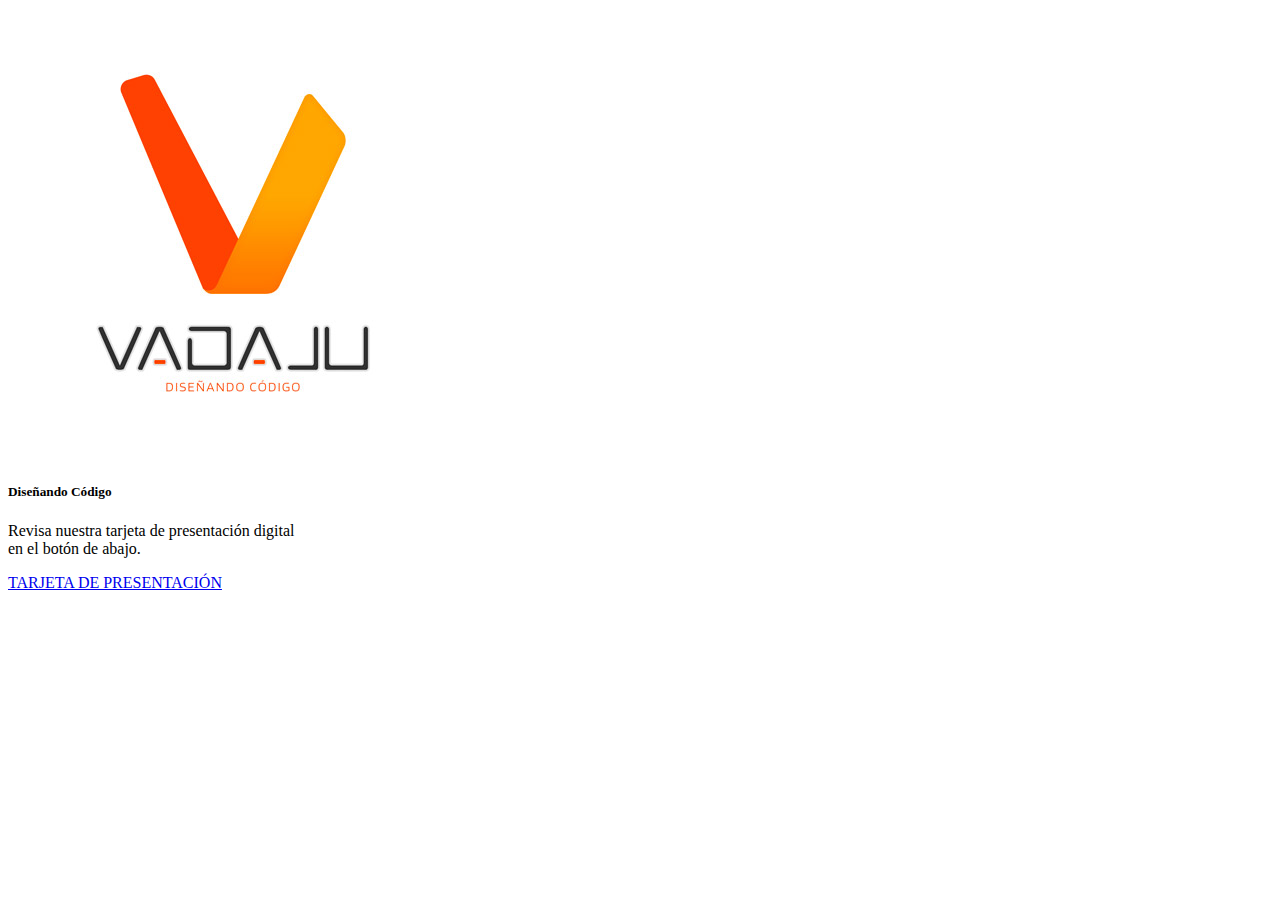
==== commit e72f2e85: "se corrigio texto, falto una n" ====
--- a/index.html
+++ b/index.html
@@ -16,7 +16,7 @@
       <div class="card" style="width: 18rem;">
         <img src="img/imagotipo-450.jpg" class="card-img-top" alt="...">
         <div class="card-body">
-          <h5 class="card-title">Diseñado Código</h5>
+          <h5 class="card-title">Diseñando Código</h5>
           <p class="card-text">Revisa nuestra tarjeta de presentación digital en el botón de abajo.</p>
           <a href="https://vadaju.github.io/vadaju" class="btn btn-primary">TARJETA DE PRESENTACIÓN</a>
         </div>
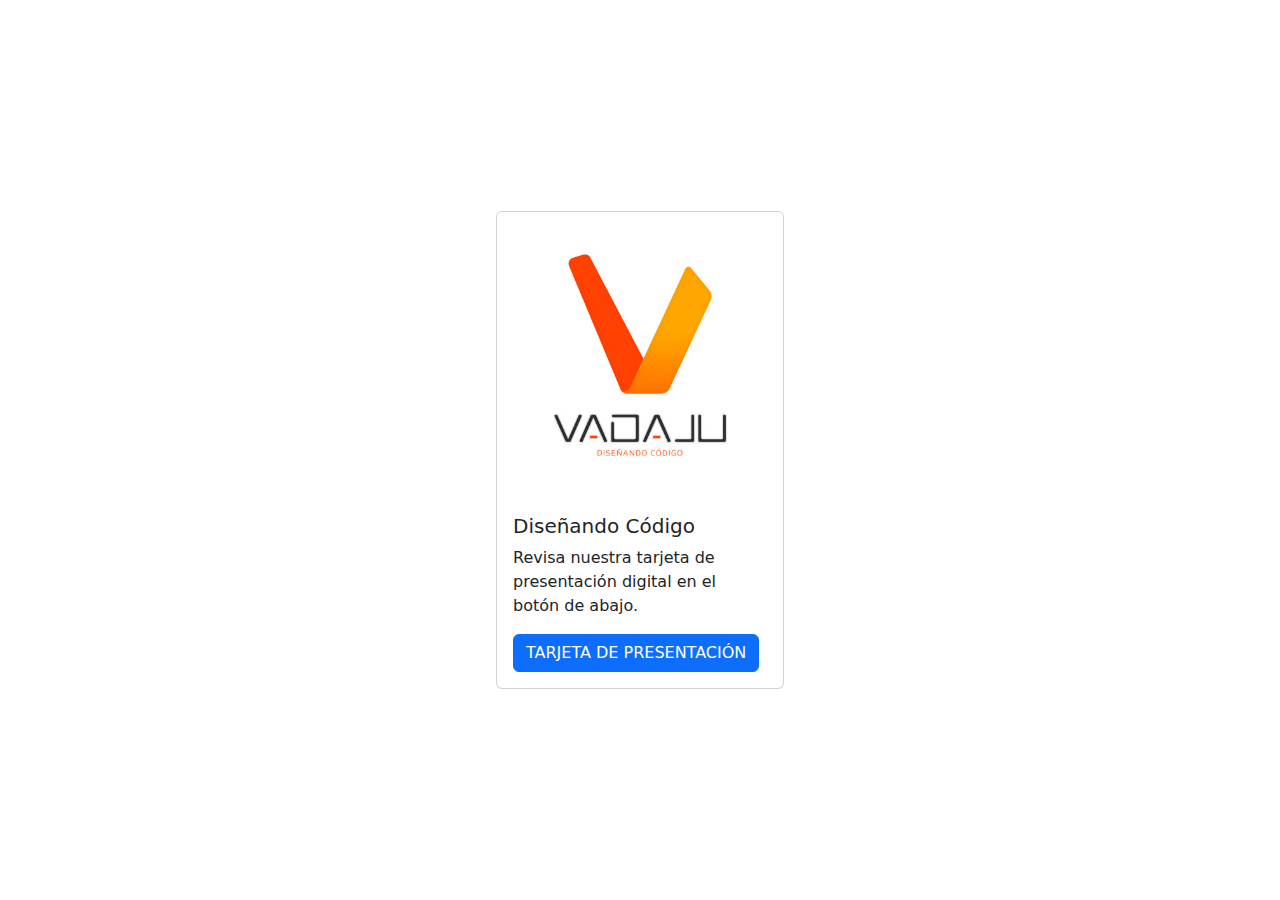
==== commit cc16f702: "se subieron los nuevos archivos con el contenido actual" ====
--- a/index.html
+++ b/index.html
@@ -7,7 +7,7 @@
 
     <!-- Bootstrap CSS -->
     <link rel="shortcut icon" type="image/x-icon" href="img/vadaju-ico.ico">
-    <link href="https://cdn.jsdelivr.net/npm/bootstrap@5.1.3/dist/css/bootstrap.min.css" rel="stylesheet" integrity="sha384-1BmE4kWBq78iYhFldvKuhfTAU6auU8tT94WrHftjDbrCEXSU1oBoqyl2QvZ6jIW3" crossorigin="anonymous">
+    <link href="css/bootstrap.min.css" rel="stylesheet">
 
     <title>VADAJU</title>
   </head>
@@ -23,15 +23,7 @@
       </div>
     </div>
 
-    <!-- Optional JavaScript; choose one of the two! -->
-
-    <!-- Option 1: Bootstrap Bundle with Popper -->
-    <script src="https://cdn.jsdelivr.net/npm/bootstrap@5.1.3/dist/js/bootstrap.bundle.min.js" integrity="sha384-ka7Sk0Gln4gmtz2MlQnikT1wXgYsOg+OMhuP+IlRH9sENBO0LRn5q+8nbTov4+1p" crossorigin="anonymous"></script>
-
-    <!-- Option 2: Separate Popper and Bootstrap JS -->
-    <!--
-    <script src="https://cdn.jsdelivr.net/npm/@popperjs/core@2.10.2/dist/umd/popper.min.js" integrity="sha384-7+zCNj/IqJ95wo16oMtfsKbZ9ccEh31eOz1HGyDuCQ6wgnyJNSYdrPa03rtR1zdB" crossorigin="anonymous"></script>
-    <script src="https://cdn.jsdelivr.net/npm/bootstrap@5.1.3/dist/js/bootstrap.min.js" integrity="sha384-QJHtvGhmr9XOIpI6YVutG+2QOK9T+ZnN4kzFN1RtK3zEFEIsxhlmWl5/YESvpZ13" crossorigin="anonymous"></script>
-    -->
+    <script src="js/bootstrap.js"></script>
+    <script src="js/main.js"></script>
   </body>
 </html>